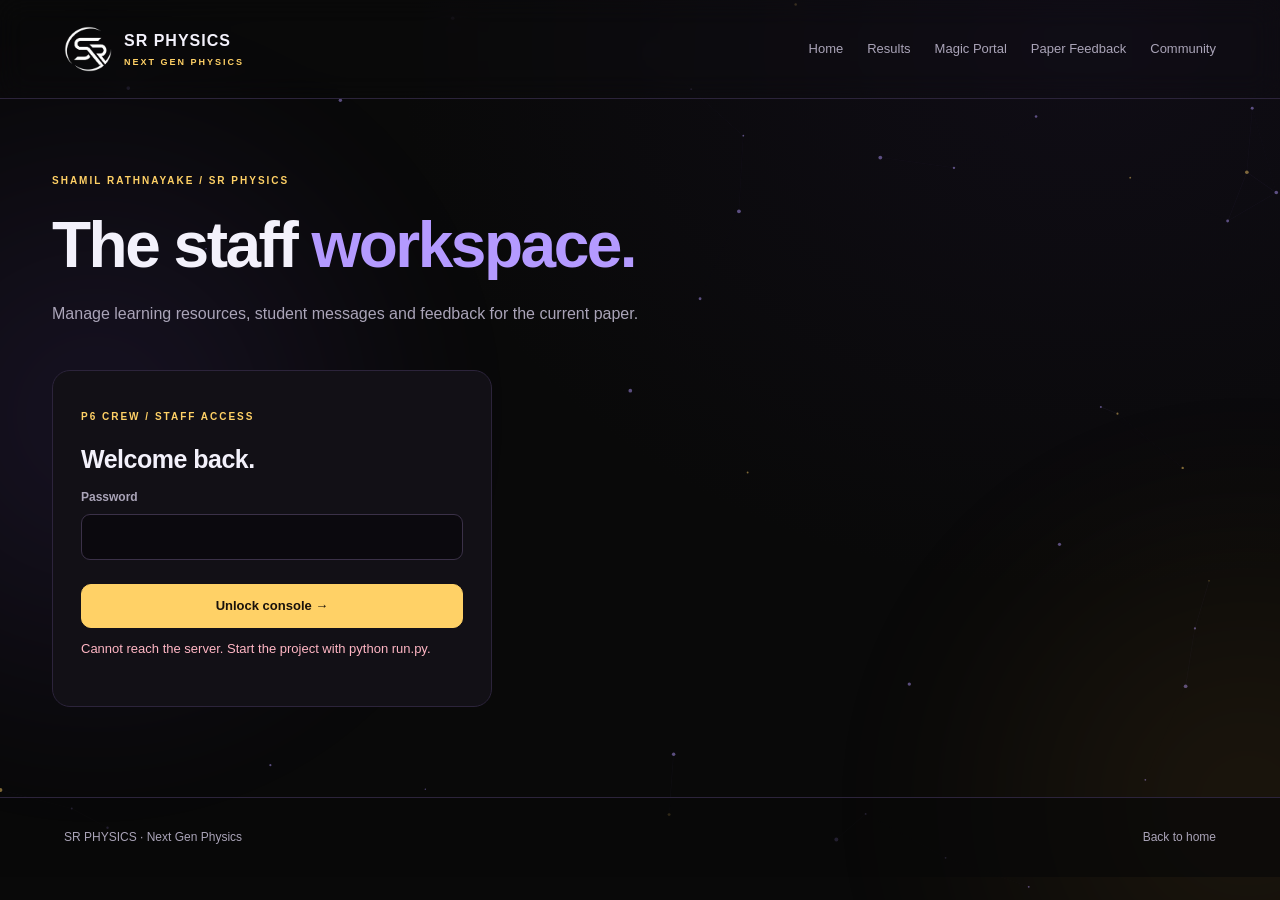
==== assets/admin.html @ f48e9ffc "Add files via upload" ====
<!doctype html><html lang="en"><head><meta charset="UTF-8"><meta name="viewport" content="width=device-width,initial-scale=1"><meta name="theme-color" content="#090909"><title>The staff workspace. | SR Physics</title><link rel="icon" href="/assets/logo1.webp"><link rel="stylesheet" href="/assets/portal.css"><script defer src="/assets/portal.js"></script><script defer src="/assets/admin.js"></script><link rel="stylesheet" href="/assets/ambient.css"><script defer src="/assets/ambient.js"></script></head><body class="portal" data-page="admin"><a class="skip-link" href="#main">Skip to content</a><header class="portal-nav"><a class="brand" href="/"><img src="/assets/logo1-mask.webp" alt="SR Physics"><span>SR PHYSICS<small>NEXT GEN PHYSICS</small></span></a><button class="menu-toggle" aria-expanded="false" aria-controls="portal-links">Menu ☰</button><nav id="portal-links" aria-label="Main navigation"><a href="/" >Home</a><a href="/results.html" >Results</a><a href="/magic" >Magic Portal</a><a href="/papers" >Paper Feedback</a><a href="/community" >Community</a></nav></header><main id="main" class="portal-main"><div class="portal-heading"><p class="eyebrow">SHAMIL RATHNAYAKE / SR PHYSICS</p><h1>The staff <em>workspace.</em></h1><p class="lead">Manage learning resources, student messages and feedback for the current paper.</p></div><section id="adminLogin" class="panel login-panel"><p class="eyebrow">P6 CREW / STAFF ACCESS</p><h2>Welcome back.</h2><form id="loginForm"><label>Password<input id="adminPassword" name="password" type="password" autocomplete="current-password" required></label><button class="action primary" type="submit">Unlock console →</button><p class="form-status" role="status"></p></form></section><section id="adminDashboard" hidden><div class="toolbar"><div class="pill" id="adminCounts"></div><button class="action" id="adminRefresh">Refresh</button><button class="action" id="adminLogout">Log out</button></div><div class="admin-tabs" id="adminTabs" aria-label="Console sections"></div><div class="toolbar"><label class="grow">Search this section<input id="adminSearch" type="search" placeholder="Search names, papers or messages…"></label><label id="adminPaperFilterWrap" hidden>Paper<select id="adminPaperFilter"></select></label><label>Status<select id="adminStatusFilter"><option value="">All statuses</option><option value="new">New</option><option value="read">Read</option><option value="contacted">Contacted</option><option value="resolved">Resolved</option><option value="published">Published</option><option value="archived">Archived</option></select></label><button class="action" id="adminExport">Export CSV ↓</button><button class="action primary" id="adminAdd" hidden>Add new +</button></div><p id="adminStatus" role="status" class="form-status"></p><section id="adminStats" hidden class="panel"></section><div id="adminItems" class="content-grid"></div></section><dialog id="adminEditor"><form id="adminEditorForm"><div class="dialog-heading"><h2 id="editorTitle">Add new</h2><button type="button" class="action" id="closeEditor" aria-label="Close editor">✕</button></div><div id="editorFields"></div><button type="submit" class="action primary">Save</button><p role="status" class="form-status"></p></form></dialog></main><footer class="portal-footer"><span>SR PHYSICS · Next Gen Physics</span><a href="/">Back to home</a></footer></body></html>
---- assets/portal.css ----
:root{color-scheme:dark;--bg:#090909;--panel:#121016;--text:#f3f1fb;--muted:#aaa4b8;--line:#2c243b;--purple:#b49aff;--gold:#ffd166}*{box-sizing:border-box}body.portal{margin:0;background:radial-gradient(ellipse at 85% 5%,#271a4338,transparent 45%),var(--bg);color:var(--text);font:15px/1.65 'Segoe UI',Arial,sans-serif;min-height:100vh}a{color:inherit;text-decoration:none}button,input,select,textarea{font:inherit}button,a,input,select,textarea{-webkit-tap-highlight-color:transparent}button,a{touch-action:manipulation}button{cursor:pointer}button:disabled{cursor:wait;opacity:.6}a:focus-visible,button:focus-visible,input:focus-visible,select:focus-visible,textarea:focus-visible{outline:3px solid var(--gold);outline-offset:4px}[hidden]{display:none!important}.skip-link{position:fixed;top:-80px;z-index:99;background:var(--gold);color:#111;padding:12px}.skip-link:focus{top:10px}.portal-nav{max-width:1400px;margin:auto;display:flex;align-items:center;justify-content:space-between;gap:24px;padding:25px 5%;border-bottom:1px solid var(--line)}.brand{display:flex;align-items:center;gap:12px;font-weight:750;font-size:16px;letter-spacing:1px;white-space:nowrap}.brand img{width:48px;height:48px;object-fit:contain}.brand small{display:block;font-size:9px;letter-spacing:2px;color:var(--gold)}.portal-nav nav{display:flex;gap:24px;font-size:13px;color:var(--muted)}.portal-nav nav a:hover,.portal-nav nav a[aria-current]{color:var(--gold)}.menu-toggle{display:none}.portal-main{max-width:1240px;margin:auto;padding:64px 32px 90px}.portal-heading{margin-bottom:42px;max-width:850px}.eyebrow{font-size:10px;letter-spacing:2px;font-weight:700;color:var(--gold);display:block}h1{font-size:clamp(36px,5vw,66px);letter-spacing:-2.5px;line-height:1.12;margin:20px 0}h1 em,.callout em{font-style:normal;color:var(--purple)}h2{font-size:25px;line-height:1.3;letter-spacing:-.5px;margin:12px 0}h3{font-size:18px;margin:8px 0}p{margin:10px 0 18px}.lead{font-size:16px;color:var(--muted);max-width:650px}.feature-grid{display:grid;grid-template-columns:repeat(2,1fr);gap:24px}.feature-card{border:1px solid var(--line);border-radius:20px;padding:32px;background:linear-gradient(140deg,#21172d,var(--panel) 65%);transition:transform .2s,border-color .2s}.feature-card:hover{transform:translateY(-4px);border-color:var(--purple)}.feature-number{font-size:11px;letter-spacing:1.5px;color:var(--muted)}.feature-symbol{display:block;font-size:50px;color:var(--purple);margin:20px 0 28px}.feature-card p{color:var(--muted)}.card-link{display:block;color:var(--gold);font-size:13px;margin-top:28px}.callout{margin-top:28px;border:1px solid var(--line);border-radius:20px;padding:28px 32px;display:flex;align-items:center;justify-content:space-between;gap:25px;background:#151015}.callout p{color:var(--muted);margin-bottom:0}.callout .eyebrow{color:var(--gold)}.action{display:inline-flex;align-items:center;justify-content:center;gap:8px;padding:11px 18px;border:1px solid var(--line);border-radius:10px;background:transparent;color:var(--text);font-size:13px;line-height:1.5;font-weight:600;min-height:44px}.action:hover{border-color:var(--purple);background:#b49aff10}.action.primary{background:var(--gold);color:#19120c;border-color:var(--gold)}.action.danger{color:#ffacb8}.panel{background:var(--panel);border:1px solid var(--line);border-radius:18px;padding:28px;min-width:0}.muted,.hint{color:var(--muted)}.hint{font-size:12px}.paper-layout{display:grid;grid-template-columns:310px minmax(0,1fr);gap:24px}.paper-picker{align-self:start;position:sticky;top:20px}.paper-list{display:grid;gap:10px;max-height:520px;overflow-y:auto;margin-top:18px}.paper-item{display:block;width:100%;text-align:left;padding:14px;border:1px solid var(--line);border-radius:10px;background:#0b090e;color:var(--text)}.paper-item strong{display:block;overflow-wrap:anywhere}.paper-item small{display:block;color:var(--muted);margin-top:5px}.paper-item[aria-pressed=true]{border-color:var(--gold);background:#ffd1660d}.paper-meta,.form-grid{display:grid;grid-template-columns:1fr 1fr;gap:16px}.wide{grid-column:1/-1}label{display:block;color:var(--muted);font-size:12px;font-weight:600;margin:12px 0}input,select,textarea{display:block;width:100%;padding:12px;margin-top:7px;border:1px solid #3b3148;border-radius:9px;background:#0b090e;color:var(--text);min-height:44px}textarea{resize:vertical;min-height:100px}fieldset{padding:0;margin:25px 0;border:0}legend{font-weight:650;margin-bottom:12px}legend small{color:var(--muted);font-weight:400;margin-left:8px;font-size:11px}.question-grid{display:grid;grid-template-columns:repeat(10,minmax(0,1fr));gap:7px}.question{position:relative;margin:0}.question input{position:absolute;opacity:0;width:100%;height:100%;margin:0;min-height:0;cursor:pointer}.question span{display:flex;align-items:center;justify-content:center;height:42px;border:1px solid #3b3148;border-radius:8px;background:#0b090e;color:var(--muted)}.question input:checked+span{background:var(--gold);border-color:var(--gold);color:#21140b}.question input:focus-visible+span{outline:3px solid var(--purple);outline-offset:2px}.submit-row{display:flex;align-items:center;justify-content:space-between;gap:15px;border-top:1px solid var(--line);padding-top:20px;margin-top:24px}.submit-row>span{font-size:12px;color:var(--muted)}.form-status{font-size:13px;white-space:pre-line}.form-status.error{color:#ffb6c4}.form-status.success{color:#9de1b2}.empty{padding:28px 12px;color:var(--muted);text-align:center;grid-column:1/-1}.content-grid{display:grid;grid-template-columns:repeat(3,minmax(0,1fr));gap:18px}.content-card{border:1px solid var(--line);border-radius:16px;padding:24px;background:var(--panel);min-width:0;overflow-wrap:anywhere}.content-card p{font-size:13px;color:var(--muted);white-space:pre-wrap}.content-card .card-link{margin-top:20px}.content-card img{width:100%;height:175px;object-fit:cover;border-radius:8px}.toolbar{display:flex;align-items:flex-end;flex-wrap:wrap;gap:14px;margin:20px 0}.toolbar label{margin:0;min-width:160px;flex:1}.toolbar .grow{flex:2}.toolbar .action{flex-shrink:0}.community-grid{display:grid;grid-template-columns:1fr 1fr;gap:24px}.community-grid section{scroll-margin-top:20px}.community-form>.action{margin-top:18px}.portal-footer{display:flex;justify-content:space-between;gap:24px;flex-wrap:wrap;padding:30px 5%;border-top:1px solid var(--line);color:var(--muted);font-size:12px}.portal-footer a:hover{color:var(--gold)}.login-panel{max-width:440px}.login-panel .action{margin-top:12px;width:100%}.admin-tabs{display:flex;gap:8px;flex-wrap:wrap;margin:28px 0}.admin-tabs button{border:1px solid var(--line);border-radius:30px;background:var(--panel);color:var(--muted);padding:10px 17px;min-height:44px}.admin-tabs button[aria-pressed=true]{background:var(--purple);color:#140d20;border-color:var(--purple)}.pill{font-size:12px;color:var(--purple);padding:10px 0;margin-right:auto}.status-badge{display:inline-block;padding:3px 9px;border-radius:20px;background:#b49aff15;color:var(--purple);font-size:10px;text-transform:uppercase;letter-spacing:1px}.card-actions{display:flex;gap:8px;flex-wrap:wrap;margin-top:18px}.card-actions .action{font-size:11px;padding:7px 10px;min-height:36px}.card-data{margin:16px 0;display:grid;grid-template-columns:85px minmax(0,1fr);gap:8px;font-size:12px}.card-data dt{color:var(--muted)}.card-data dd{margin:0;white-space:pre-wrap}.stats-columns{display:grid;grid-template-columns:repeat(3,1fr);gap:24px}.question-stat{display:flex;align-items:center;gap:10px;font-size:12px;margin:8px 0}.question-stat span{min-width:42px}.question-stat meter{width:100%;height:16px;accent-color:var(--purple)}#adminStats{margin-bottom:24px}dialog{width:min(580px,calc(100% - 28px));max-height:90vh;border:1px solid #57426e;border-radius:18px;background:#121016;color:var(--text);padding:28px}dialog::backdrop{background:#000a;backdrop-filter:blur(5px)}.dialog-heading{display:flex;justify-content:space-between;gap:20px;align-items:center}.dialog-heading h2{font-size:23px}.dialog-heading .action{min-width:44px}.content-card mark{background:transparent;color:var(--gold)}@media(max-width:1000px){.portal-nav nav{gap:14px}.portal-main{padding:48px 24px 70px}.content-grid{grid-template-columns:repeat(2,minmax(0,1fr))}.paper-layout{grid-template-columns:255px minmax(0,1fr)}.question-grid{grid-template-columns:repeat(7,minmax(0,1fr))}.portal-nav{padding:20px 24px}.brand span{font-size:13px}}@media(max-width:760px){.portal-nav{flex-wrap:wrap}.portal-nav nav{display:none;width:100%;flex-direction:column}.portal-nav nav.open{display:flex}.menu-toggle{display:block;background:none;color:var(--text);border:1px solid var(--line);padding:10px;border-radius:8px}.portal-main{padding:34px 18px 60px}h1{letter-spacing:-1.5px}.feature-grid,.paper-layout,.community-grid{grid-template-columns:1fr}.paper-picker{position:static}.paper-list{max-height:210px}.panel,.feature-card{padding:22px}.callout{flex-direction:column;align-items:flex-start;padding:24px}.question-grid{grid-template-columns:repeat(7,minmax(0,1fr))}.paper-meta,.form-grid{grid-template-columns:1fr}.content-grid{grid-template-columns:1fr}.stats-columns{grid-template-columns:1fr}.submit-row{align-items:flex-start;flex-direction:column}.toolbar label{min-width:130px}.portal-footer{gap:16px}.feature-symbol{margin:12px 0;font-size:38px}.question span{height:44px}}@media(prefers-reduced-motion:reduce){*{scroll-behavior:auto!important;transition:none!important}}
.session-cover{display:block;position:relative;width:100%;padding:0;border:0;border-radius:12px;overflow:hidden;background:linear-gradient(135deg,#342348,#121016);aspect-ratio:16/9;margin:0 0 20px;color:white}.content-card .session-cover img{width:100%;height:100%;object-fit:cover;border-radius:0;transition:transform .35s}.session-cover:hover img{transform:scale(1.045)}.session-play{position:absolute;inset:0;margin:auto;width:56px;height:56px;display:grid;place-items:center;background:#ffd166;color:#161018;border-radius:50%;box-shadow:0 8px 32px #0008;font-size:20px}.session-cover:focus-visible{outline:3px solid var(--gold);outline-offset:4px}#sessionViewer{width:min(1120px,96vw);max-width:none;max-height:94dvh;overflow:auto}#sessionViewer .dialog-heading{margin-bottom:18px}.session-player{aspect-ratio:16/9;border-radius:10px;overflow:hidden;background:#000}.session-player iframe{display:block;width:100%;height:100%;border:0}#sessionViewer .hint{margin:16px 0 0}.session-card:has(.session-cover:hover){transform:none}@media(max-width:760px){#sessionViewer{padding:16px}#sessionViewer h2{font-size:18px}.session-play{width:48px;height:48px}}
---- assets/ambient.css ----
/* Shared ambient motion; no dependencies and no interference with controls. */
.sr-ambient{position:fixed;inset:0;pointer-events:none;z-index:0;overflow:hidden;contain:strict}.sr-ambient canvas{width:100%;height:100%;display:block;opacity:.48}.sr-ambient::before,.sr-ambient::after{content:"";position:absolute;width:65vw;height:65vw;max-width:950px;max-height:950px;border-radius:50%;filter:blur(65px);opacity:.12;will-change:transform;animation:sr-nebula 26s ease-in-out infinite alternate;background:radial-gradient(ellipse,#8b5cf6,transparent 65%)}.sr-ambient::before{left:-25vw;top:0}.sr-ambient::after{right:-30vw;bottom:-25vw;background:radial-gradient(ellipse,#b98231,transparent 65%);animation-delay:-13s;animation-direction:alternate-reverse}.portal-nav,.portal-main,.portal-footer{position:relative;z-index:1}.portal-nav{backdrop-filter:blur(14px)}.portal-footer{background:#090909a8}.sr-hover{position:relative;isolation:isolate;transition:border-color .25s,box-shadow .25s,transform .25s;--mx:50%;--my:50%}.sr-hover::after{content:"";position:absolute;inset:0;border-radius:inherit;pointer-events:none;background:radial-gradient(360px circle at var(--mx) var(--my),#b49aff22,transparent 65%);opacity:0;transition:opacity .3s;z-index:2}.sr-hover:hover::after,.sr-hover:focus-within::after{opacity:1}.sr-hover:hover{border-color:#b49aff72;box-shadow:0 10px 38px #0003,0 0 28px #8b5cf613}.sr-tilt:hover{transform:perspective(1000px) rotateX(var(--rx,0deg)) rotateY(var(--ry,0deg)) translateY(-3px)}.portal .action{transition:transform .2s,box-shadow .2s,background .2s,border-color .2s}.portal .action:hover{transform:translateY(-2px);box-shadow:0 6px 24px #8b5cf625}.portal .action.primary:hover{box-shadow:0 8px 28px #ffd16630}.portal input,.portal select,.portal textarea{transition:border-color .2s,box-shadow .2s}.portal input:focus,.portal select:focus,.portal textarea:focus{border-color:#b49aff;box-shadow:0 0 0 3px #8b5cf612}.portal .question input:checked+span{box-shadow:0 0 14px #ffd16625;transition:background .18s,box-shadow .18s}.portal-heading{animation:sr-arrive .7s both}.feature-card:nth-child(2){animation-delay:.12s}.feature-card{animation:sr-arrive .7s both}.sr-ambient-paused .sr-ambient::before,.sr-ambient-paused .sr-ambient::after{animation-play-state:paused}@keyframes sr-nebula{0%{transform:translate3d(0,0,0) scale(.9)}50%{transform:translate3d(12vw,6vh,0) scale(1.15)}100%{transform:translate3d(4vw,18vh,0) scale(1)}}@keyframes sr-arrive{from{opacity:0;transform:translateY(18px)}to{opacity:1;transform:translateY(0)}}
#simulationViewer{width:min(1400px,96vw);max-width:none;height:min(900px,94dvh);max-height:94dvh;padding:20px;overflow:hidden;background:#100d16;display:flex;flex-direction:column}#simulationViewer:not([open]){display:none}#simulationViewer:fullscreen{width:100vw;height:100dvh;max-height:100dvh;border-radius:0}.sim-viewer-head{display:flex;justify-content:space-between;align-items:center;gap:16px}.sim-viewer-head h2{font-size:22px;margin:5px 0}.sim-viewer-head .eyebrow{margin:0}.sim-viewer-actions{display:flex;gap:8px;flex-shrink:0}.sim-frame-wrap{flex:1;min-height:180px;border:1px solid #3a3048;border-radius:12px;overflow:hidden;background:#fff}.sim-frame-wrap iframe{width:100%;height:100%;border:0;display:block}#simLoadStatus{color:#c4a8ff;font-size:12px;margin:8px 0}#simulationViewer>.hint{margin:8px 0 0;font-size:11px}.sim-launch{margin-top:12px}.embedded-paper{background:transparent!important;min-height:0!important}.embedded-paper .portal-nav,.embedded-paper .portal-footer,.embedded-paper .portal-heading,.embedded-paper>.skip-link,.embedded-paper .sr-ambient{display:none!important}.embedded-paper .portal-main{padding:8px 0 24px!important;max-width:none}.embedded-paper .paper-picker{position:static}.embedded-paper .panel{background:#121016ed}.embedded-paper .paper-list{max-height:360px}
@media(max-width:760px){.sr-ambient canvas{opacity:.28}.sim-viewer-head{align-items:flex-start;flex-direction:column}.sim-viewer-head h2{font-size:18px}.sim-viewer-actions{width:100%}.sim-viewer-actions .action{flex:1;padding:8px}#simulationViewer{padding:13px;width:98vw;height:94dvh}.sr-tilt:hover{transform:none}}
@media(prefers-reduced-motion:reduce){.sr-ambient{display:none}.portal-heading,.feature-card{animation:none!important}.sr-hover,.sr-hover::after,.portal .action{transition:none!important}.sr-tilt:hover,.portal .action:hover{transform:none!important}}
/* Release the transform after the entrance animation so pointer tilt can respond. */
.portal-heading,.feature-card{animation-fill-mode:backwards}
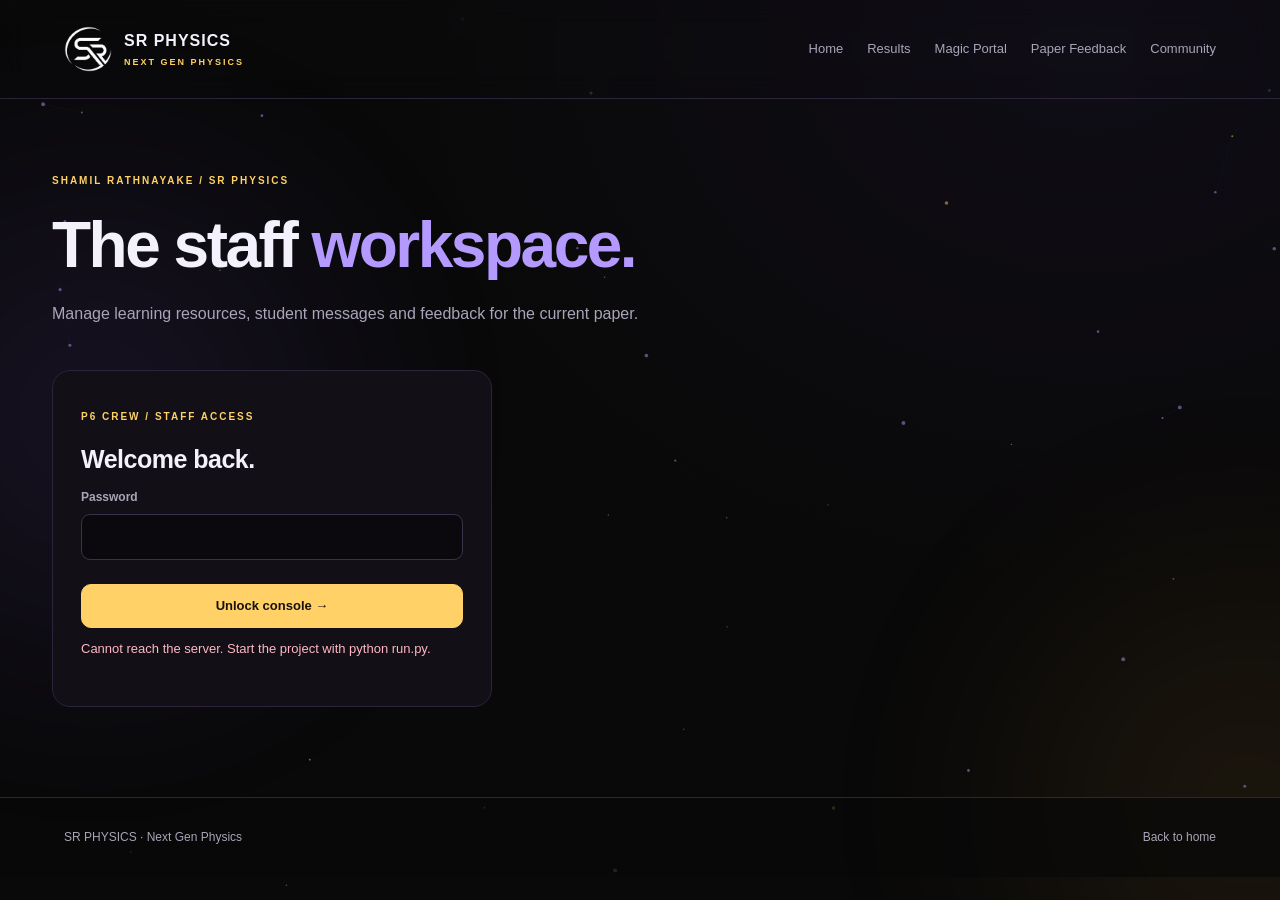
==== commit d3a0c34a: "Update admin.html" ====
--- a/assets/admin.html
+++ b/assets/admin.html
@@ -1 +1 @@
-<!doctype html><html lang="en"><head><meta charset="UTF-8"><meta name="viewport" content="width=device-width,initial-scale=1"><meta name="theme-color" content="#090909"><title>The staff workspace. | SR Physics</title><link rel="icon" href="/assets/logo1.webp"><link rel="stylesheet" href="/assets/portal.css"><script defer src="/assets/portal.js"></script><script defer src="/assets/admin.js"></script><link rel="stylesheet" href="/assets/ambient.css"><script defer src="/assets/ambient.js"></script></head><body class="portal" data-page="admin"><a class="skip-link" href="#main">Skip to content</a><header class="portal-nav"><a class="brand" href="/"><img src="/assets/logo1-mask.webp" alt="SR Physics"><span>SR PHYSICS<small>NEXT GEN PHYSICS</small></span></a><button class="menu-toggle" aria-expanded="false" aria-controls="portal-links">Menu ☰</button><nav id="portal-links" aria-label="Main navigation"><a href="/" >Home</a><a href="/results.html" >Results</a><a href="/magic" >Magic Portal</a><a href="/papers" >Paper Feedback</a><a href="/community" >Community</a></nav></header><main id="main" class="portal-main"><div class="portal-heading"><p class="eyebrow">SHAMIL RATHNAYAKE / SR PHYSICS</p><h1>The staff <em>workspace.</em></h1><p class="lead">Manage learning resources, student messages and feedback for the current paper.</p></div><section id="adminLogin" class="panel login-panel"><p class="eyebrow">P6 CREW / STAFF ACCESS</p><h2>Welcome back.</h2><form id="loginForm"><label>Password<input id="adminPassword" name="password" type="password" autocomplete="current-password" required></label><button class="action primary" type="submit">Unlock console →</button><p class="form-status" role="status"></p></form></section><section id="adminDashboard" hidden><div class="toolbar"><div class="pill" id="adminCounts"></div><button class="action" id="adminRefresh">Refresh</button><button class="action" id="adminLogout">Log out</button></div><div class="admin-tabs" id="adminTabs" aria-label="Console sections"></div><div class="toolbar"><label class="grow">Search this section<input id="adminSearch" type="search" placeholder="Search names, papers or messages…"></label><label id="adminPaperFilterWrap" hidden>Paper<select id="adminPaperFilter"></select></label><label>Status<select id="adminStatusFilter"><option value="">All statuses</option><option value="new">New</option><option value="read">Read</option><option value="contacted">Contacted</option><option value="resolved">Resolved</option><option value="published">Published</option><option value="archived">Archived</option></select></label><button class="action" id="adminExport">Export CSV ↓</button><button class="action primary" id="adminAdd" hidden>Add new +</button></div><p id="adminStatus" role="status" class="form-status"></p><section id="adminStats" hidden class="panel"></section><div id="adminItems" class="content-grid"></div></section><dialog id="adminEditor"><form id="adminEditorForm"><div class="dialog-heading"><h2 id="editorTitle">Add new</h2><button type="button" class="action" id="closeEditor" aria-label="Close editor">✕</button></div><div id="editorFields"></div><button type="submit" class="action primary">Save</button><p role="status" class="form-status"></p></form></dialog></main><footer class="portal-footer"><span>SR PHYSICS · Next Gen Physics</span><a href="/">Back to home</a></footer></body></html>+<!doctype html><html lang="en"><head><meta charset="UTF-8"><meta name="viewport" content="width=device-width,initial-scale=1"><meta name="theme-color" content="#090909"><title>The staff workspace. | SR Physics</title><link rel="icon" href="/assets/logo1.webp"><link rel="stylesheet" href="/assets/portal.css"><script defer src="/assets/portal.js"></script><script defer src="/assets/admin.js?v=20261004-lockfix2"></script><link rel="stylesheet" href="/assets/ambient.css"><script defer src="/assets/ambient.js"></script></head><body class="portal" data-page="admin"><a class="skip-link" href="#main">Skip to content</a><header class="portal-nav"><a class="brand" href="/"><img src="/assets/logo1-mask.webp" alt="SR Physics"><span>SR PHYSICS<small>NEXT GEN PHYSICS</small></span></a><button class="menu-toggle" aria-expanded="false" aria-controls="portal-links">Menu ☰</button><nav id="portal-links" aria-label="Main navigation"><a href="/" >Home</a><a href="/results.html" >Results</a><a href="/magic" >Magic Portal</a><a href="/papers" >Paper Feedback</a><a href="/community" >Community</a></nav></header><main id="main" class="portal-main"><div class="portal-heading"><p class="eyebrow">SHAMIL RATHNAYAKE / SR PHYSICS</p><h1>The staff <em>workspace.</em></h1><p class="lead">Manage learning resources, student messages and feedback for the current paper.</p></div><section id="adminLogin" class="panel login-panel"><p class="eyebrow">P6 CREW / STAFF ACCESS</p><h2>Welcome back.</h2><form id="loginForm"><label>Password<input id="adminPassword" name="password" type="password" autocomplete="current-password" required></label><button class="action primary" type="submit">Unlock console →</button><p class="form-status" role="status"></p></form></section><section id="adminDashboard" hidden><div class="toolbar"><div class="pill" id="adminCounts"></div><button class="action" id="adminRefresh">Refresh</button><button class="action" id="adminLogout">Log out</button></div><div class="admin-tabs" id="adminTabs" aria-label="Console sections"></div><div class="toolbar"><label class="grow">Search this section<input id="adminSearch" type="search" placeholder="Search names, papers or messages…"></label><label id="adminPaperFilterWrap" hidden>Paper<select id="adminPaperFilter"></select></label><label>Status<select id="adminStatusFilter"><option value="">All statuses</option><option value="new">New</option><option value="read">Read</option><option value="contacted">Contacted</option><option value="resolved">Resolved</option><option value="published">Published</option><option value="archived">Archived</option></select></label><button class="action" id="adminExport">Export CSV ↓</button><button class="action primary" id="adminAdd" hidden>Add new +</button></div><p id="adminStatus" role="status" class="form-status"></p><section id="adminStats" hidden class="panel"></section><div id="adminItems" class="content-grid"></div></section><dialog id="adminEditor"><form id="adminEditorForm"><div class="dialog-heading"><h2 id="editorTitle">Add new</h2><button type="button" class="action" id="closeEditor" aria-label="Close editor">✕</button></div><div id="editorFields"></div><button type="submit" class="action primary">Save</button><p role="status" class="form-status"></p></form></dialog></main><footer class="portal-footer"><span>SR PHYSICS · Next Gen Physics</span><a href="/">Back to home</a></footer></body></html>
